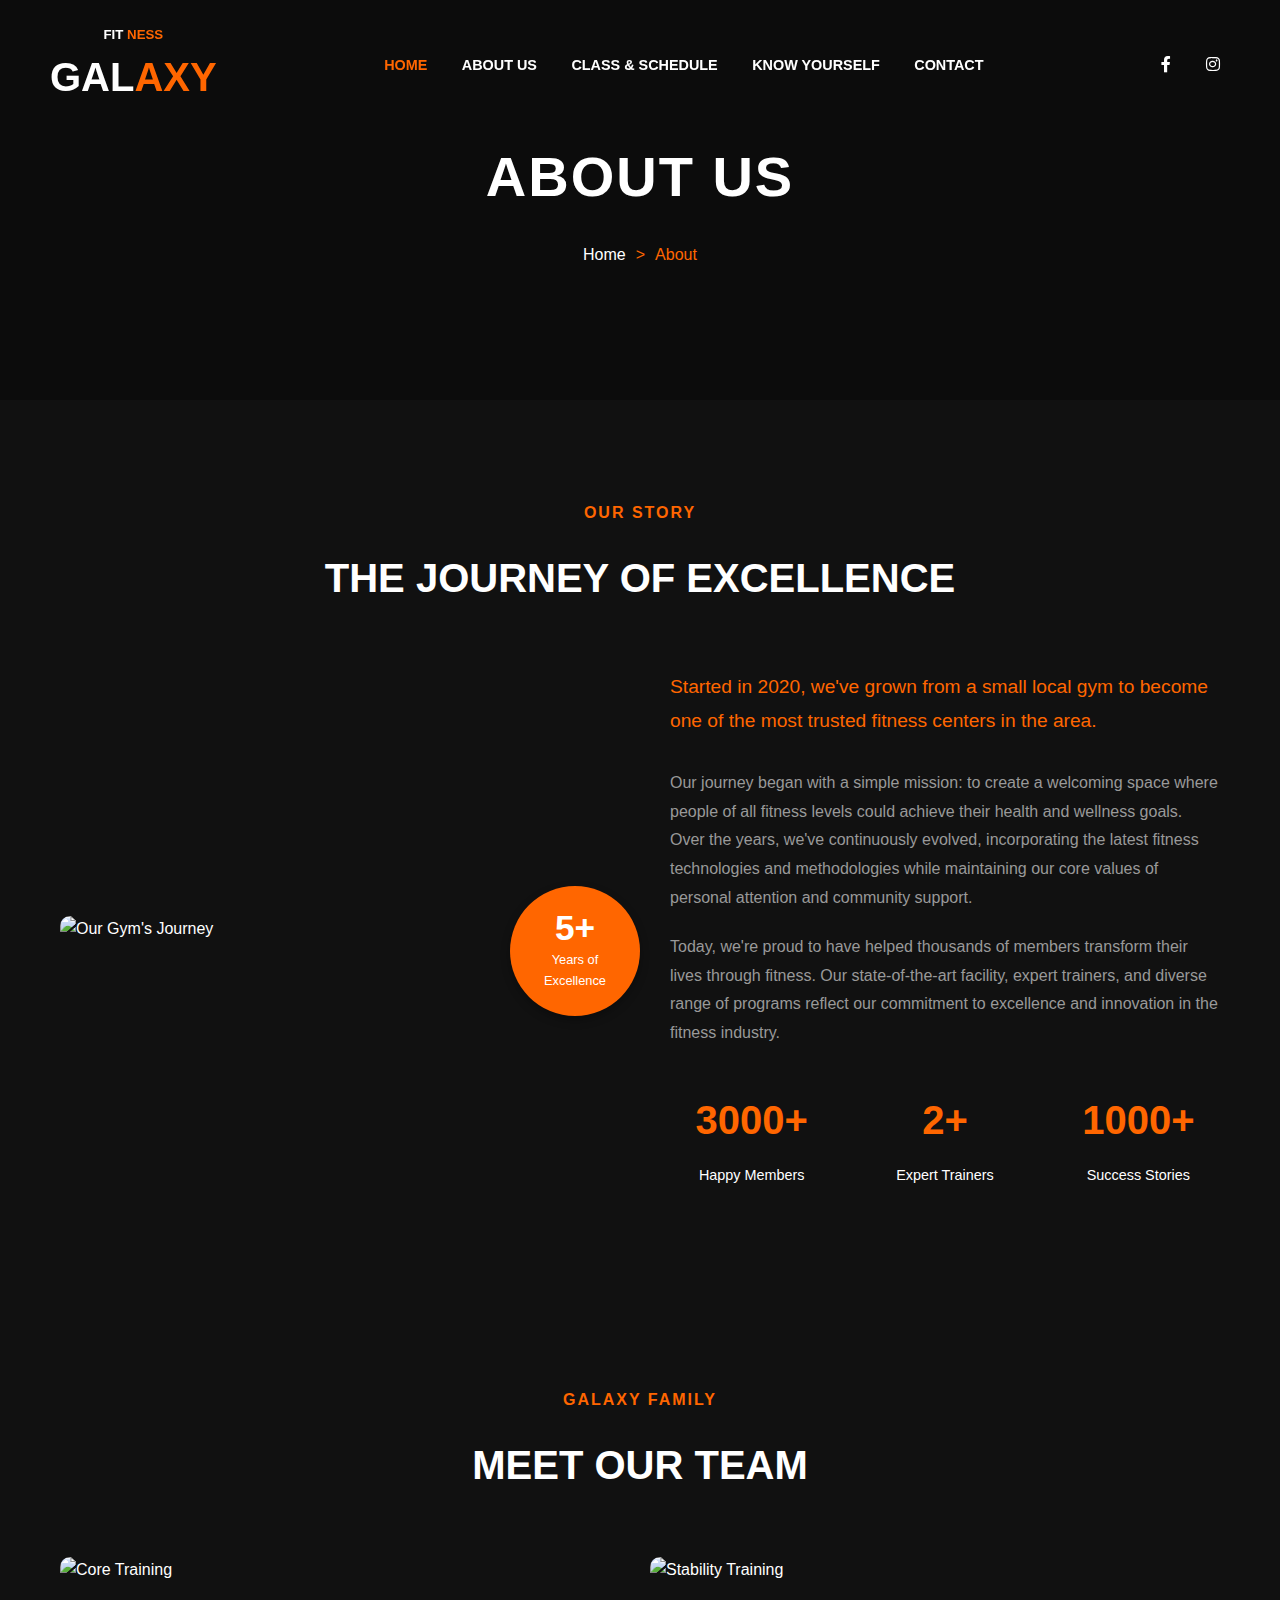
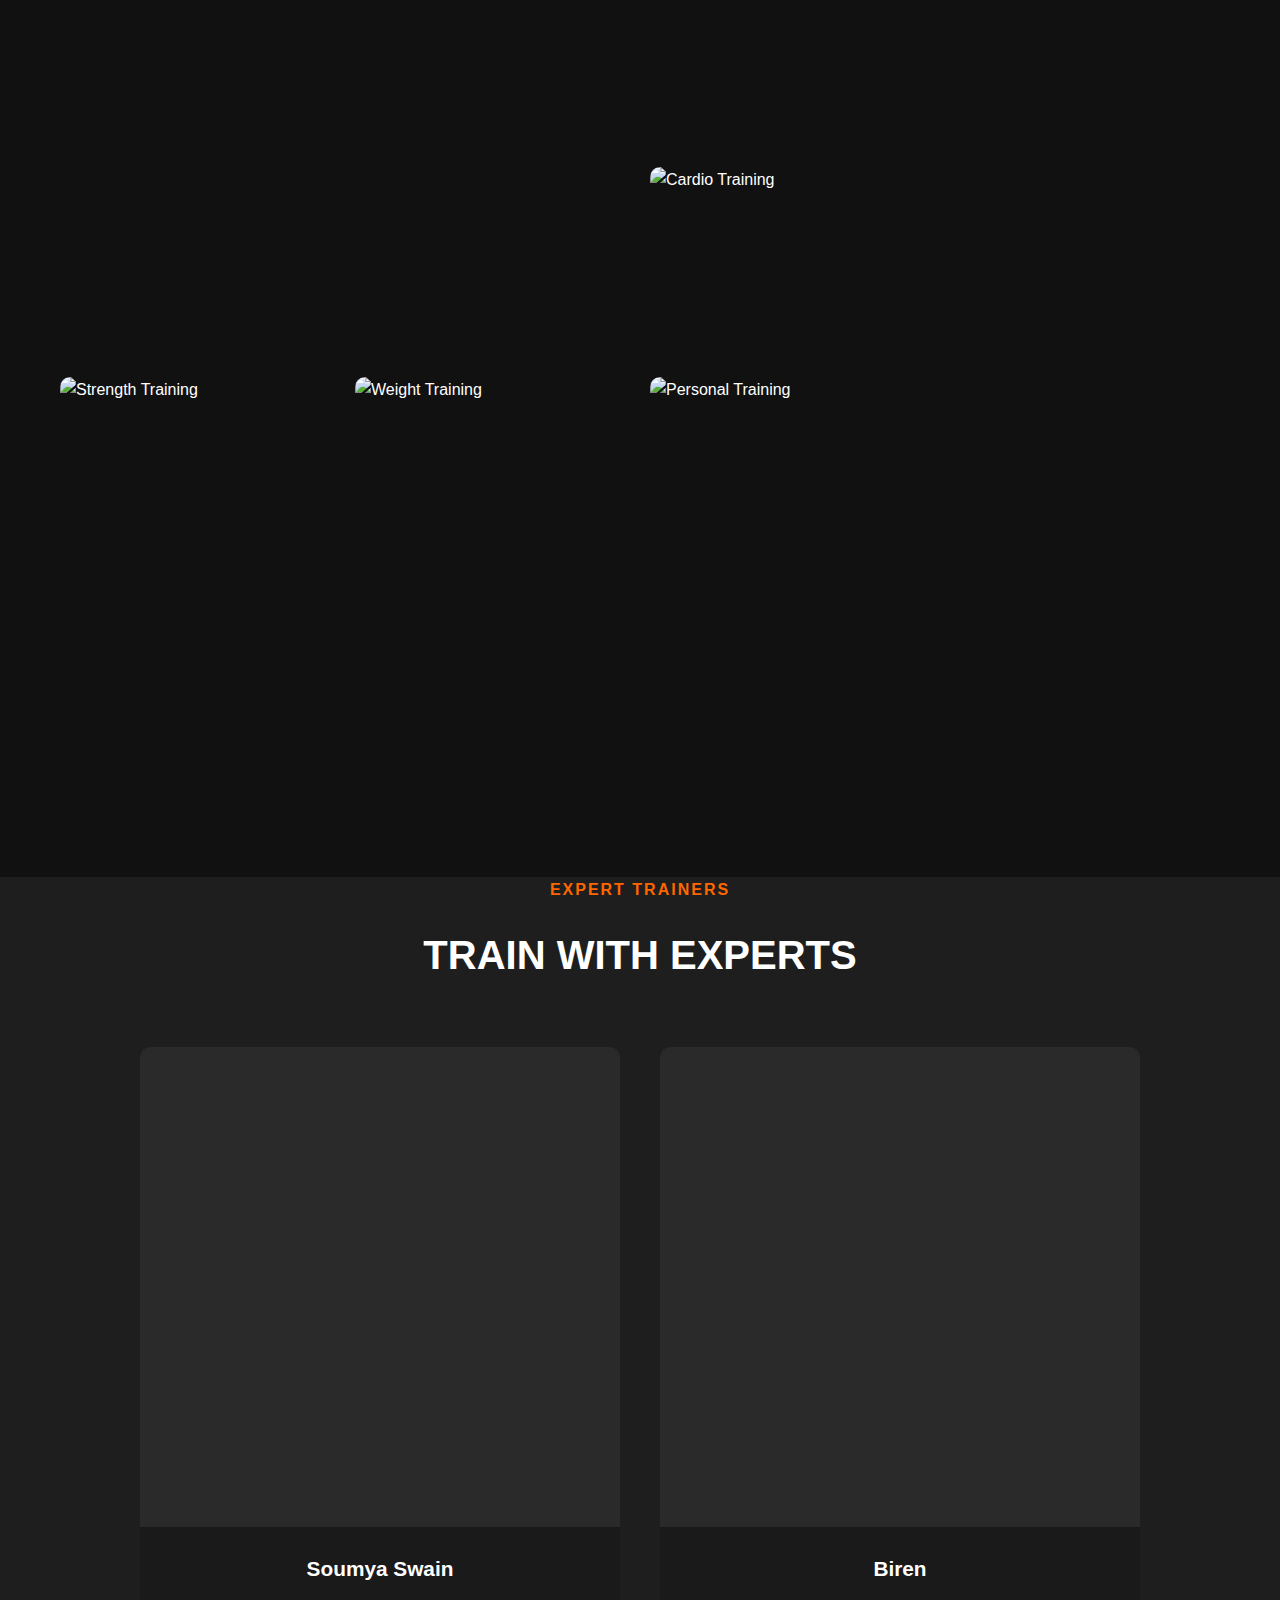
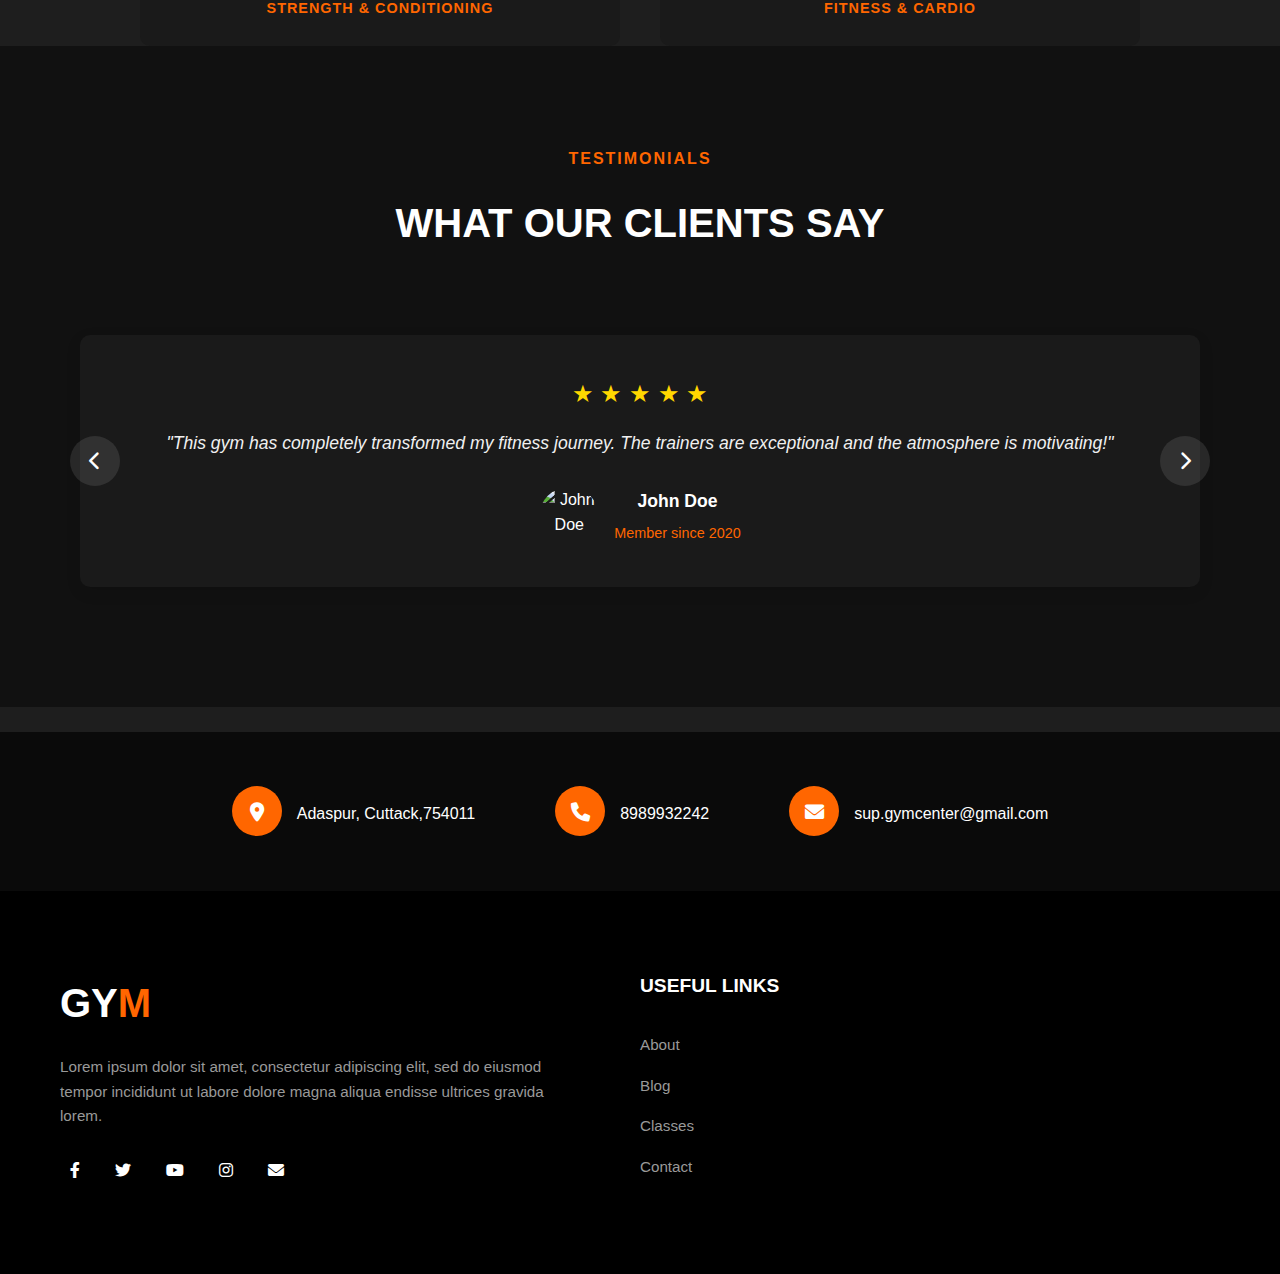
==== about.html @ 1739a52f "initial" ====
<!DOCTYPE html>
<html>

<head>
    <meta charset='UTF-8'>
    <title>Fitness Galaxy | about</title>
    <meta name="viewport" content="width=device-width, initial-scale=1.0">
    <link rel="stylesheet" href="styles.css">
    <link rel="stylesheet" href="responsive.css">
    <link rel="stylesheet" href="https://cdnjs.cloudflare.com/ajax/libs/font-awesome/6.0.0/css/all.min.css">
</head>

<body>
    <nav class="navbar">
        <div class="logo">
            <h5 style="text-align: center;">FIT <span>NESS</span></h5>
            <h1>GAL<span>AXY</span></h1>
        </div>
        <div class="nav-links">
            <a href="./" class="active">HOME</a>
            <a href="./about.html">ABOUT US</a>
            <a href="./classes.html">
                CLASS & SCHEDULE</a>
            <a href="./know_yourself.html">KNOW YOURSELF</a>
            <a href="./contact.html">CONTACT</a>
        </div>
        <div class="social-links">
            <a href="#"><i class="fab fa-facebook-f"></i></a>
            <!-- <a href="#"><i class="fab fa-twitter"></i></a> -->
            <!-- <a href="#"><i class="fab fa-youtube"></i></a> -->
            <a href="#"><i class="fab fa-instagram"></i></a>
        </div>
        <div class="menu-btn">
            <i class="fas fa-bars"></i>
        </div>
    </nav>


    <section class="about-hero">
        <div class="hero-image">
            <!-- Background image will be added via CSS -->
            <div class="overlay"></div>
        </div>
        <div class="hero-content">
            <h1>ABOUT US</h1>
            <nav class="breadcrumb">
                <a href="/">Home</a>
                <span class="separator">></span>
                <span class="current">About</span>
            </nav>
        </div>
    </section>


    <!-- Our Story Section -->
    <section class="our-story">
        <div class="container">
            <div class="section-header">
                <h3>OUR STORY</h3>
                <h2>THE JOURNEY OF EXCELLENCE</h2>
            </div>

            <div class="story-content">
                <div class="story-image">
                    <img src="./images/musslebuilding.jpg" alt="Our Gym's Journey" class="story-img">
                    <div class="experience-badge">
                        <span class="years">5+</span>
                        <span class="text">Years of<br>Excellence</span>
                    </div>
                </div>
                <div class="story-text">
                    <p class="highlight">Started in 2020, we've grown from a small local gym to become one of the most
                        trusted fitness centers in the area.</p>

                    <p>Our journey began with a simple mission: to create a welcoming space where people of all fitness
                        levels could achieve their health and wellness goals. Over the years, we've continuously
                        evolved, incorporating the latest fitness technologies and methodologies while maintaining our
                        core values of personal attention and community support.</p>

                    <p>Today, we're proud to have helped thousands of members transform their lives through fitness. Our
                        state-of-the-art facility, expert trainers, and diverse range of programs reflect our commitment
                        to excellence and innovation in the fitness industry.</p>

                    <div class="achievements">
                        <div class="achievement-item">
                            <span class="number">3000+</span>
                            <span class="label">Happy Members</span>
                        </div>
                        <div class="achievement-item">
                            <span class="number">2+</span>
                            <span class="label">Expert Trainers</span>
                        </div>
                        <div class="achievement-item">
                            <span class="number">1000+</span>
                            <span class="label">Success Stories</span>
                        </div>
                    </div>
                </div>
            </div>
        </div>
    </section>

    <section class="meet-team">
        <div class="container">
            <div class="section-header">
                <h3>GALAXY FAMILY</h3>
                <h2>MEET OUR TEAM</h2>
            </div>

            <div class="team-grid">
                <!-- First Row -->
                <div class="row">
                    <div class="team-member large">
                        <div class="member-image">
                            <img src="./images/gym_team.jpg" alt="Core Training" class="member-img">
                            <div class="member-overlay">
                                <h4>Core Training</h4>
                            </div>
                        </div>
                    </div>

                    <div class="column-small">
                        <div class="team-member">
                            <div class="member-image">
                                <img src="./images/hero-2.jpg" alt="Stability Training" class="member-img">
                                <div class="member-overlay">
                                    <h4>Stability Training</h4>
                                </div>
                            </div>
                        </div>

                        <div class="team-member">
                            <div class="member-image">
                                <img src="./images/hero-1.jpg" alt="Cardio Training" class="member-img">
                                <div class="member-overlay">
                                    <h4>Cardio Training</h4>
                                </div>
                            </div>
                        </div>
                    </div>
                </div>

                <!-- Second Row -->
                <div class="row">
                    <div class="column-large">
                        <div class="team-member">
                            <div class="member-image">
                                <img src="./images/gym_pic.jpg" alt="Strength Training" class="member-img">
                                <div class="member-overlay">
                                    <h4>Strength Training</h4>
                                </div>
                            </div>
                        </div>

                        <div class="team-member">
                            <div class="member-image">
                                <img src="./images/mussle.jpg" alt="Weight Training" class="member-img">
                                <div class="member-overlay">
                                    <h4>Weight Training</h4>
                                </div>
                            </div>
                        </div>
                    </div>

                    <div class="team-member large">
                        <div class="member-image">
                            <img src="./images/gym_team2.jpg" alt="Personal Training" class="member-img">
                            <div class="member-overlay">
                                <h4>Personal Training</h4>
                            </div>
                        </div>
                    </div>
                </div>
            </div>
        </div>
    </section>

    <div class="container">
        <div class="section-header">
            <h3>EXPERT TRAINERS</h3>
            <h2>TRAIN WITH EXPERTS</h2>
        </div>

        <div class="trainers-grid">
            <div class="trainer-card">
                <div class="trainer-image">
                    <div class="image-placeholder-trainer trainer1"></div>
                    <div class="trainer-overlay">
                        <div class="social-links">
                            <a href="#"><i class="fab fa-instagram"></i></a>
                            <a href="#"><i class="fab fa-facebook"></i></a>
                        </div>
                    </div>
                </div>
                <div class="trainer-info">
                    <h4 style="font-size:1.3rem;">Soumya Swain</h4>
                    <span class="specialty">Strength & Conditioning</span>
                </div>
            </div>

            <div class="trainer-card">
                <div class="trainer-image">
                    <div class="image-placeholder-trainer trainer2"></div>
                    <div class="trainer-overlay">
                        <div class="social-links">
                            <a href="#"><i class="fab fa-instagram"></i></a>
                            <a href="#"><i class="fab fa-facebook"></i></a>
                        </div>
                    </div>
                </div>
                <div class="trainer-info">
                    <h4 style="font-size: 1.3rem;">Biren</h4>
                    <span class="specialty">Fitness & Cardio</span>
                </div>
            </div>
        </div>
    </div>

    <section class="testimonials">
        <div class="container">
            <div class="section-header">
                <h3>TESTIMONIALS</h3>
                <h2>WHAT OUR CLIENTS SAY</h2>
            </div>

            <div class="testimonial-slider">
                <div class="testimonial-track">
                    <div class="testimonial-slide">
                        <div class="testimonial-content">
                            <div class="star-rating" data-rating="5">
                                <span class="star">&#9733;</span>
                                <span class="star">&#9733;</span>
                                <span class="star">&#9733;</span>
                                <span class="star">&#9733;</span>
                                <span class="star">&#9733;</span>
                            </div>
                            <p>"This gym has completely transformed my fitness journey. The trainers are exceptional and
                                the atmosphere is motivating!"</p>
                            <div class="testimonial-author">
                                <img src="./images/avatar.avif" alt="John Doe" class="author-img">
                                <div class="author-info">
                                    <h4>John Doe</h4>
                                    <span>Member since 2020</span>
                                </div>
                            </div>
                        </div>
                    </div>
                    <div class="testimonial-slide">
                        <div class="testimonial-content">
                            <div class="star-rating" data-rating="4">
                                <span class="star">&#9733;</span>
                                <span class="star">&#9733;</span>
                                <span class="star">&#9733;</span>
                                <span class="star">&#9733;</span>
                                <span class="star">&#9733;</span>
                            </div>
                            <p>"I've never felt stronger or more confident. The personalized programs and supportive
                                community here are unmatched!"</p>
                            <div class="testimonial-author">
                                <img src="./images/avatar.avif" alt="Jane Smith" class="author-img">
                                <div class="author-info">
                                    <h4>Jane Smith</h4>
                                    <span>Member since 2019</span>
                                </div>
                            </div>
                        </div>
                    </div>
                    <div class="testimonial-slide">
                        <div class="testimonial-content">
                            <div class="star-rating" data-rating="5">
                                <span class="star">&#9733;</span>
                                <span class="star">&#9733;</span>
                                <span class="star">&#9733;</span>
                                <span class="star">&#9733;</span>
                                <span class="star">&#9733;</span>
                            </div>
                            <p>"From a beginner to now, this gym has been instrumental in my fitness success. The
                                trainers truly care about your progress!"</p>
                            <div class="testimonial-author">
                                <img src="./images/avatar.avif" alt="Mike Johnson" class="author-img">
                                <div class="author-info">
                                    <h4>Mike Johnson</h4>
                                    <span>Member since 2021</span>
                                </div>
                            </div>
                        </div>
                    </div>
                </div>
                <button class="slider-btn prev" aria-label="Previous testimonial">
                    <i class="fas fa-chevron-left"></i>
                </button>
                <button class="slider-btn next" aria-label="Next testimonial">
                    <i class="fas fa-chevron-right"></i>
                </button>
            </div>
        </div>
    </section>
    <br>


    <footer id="footer-section"></footer>

    <script src="script.js"></script>
</body>

</html>
---- styles.css ----
:root {
    --primary-color: #ff6600;
    --dark-color: #111111;
    --light-color: #ffffff;
}

* {
    margin: 0;
    padding: 0;
    box-sizing: border-box;
    font-family: 'Arial', sans-serif;
}

body {
    background-color: var(--dark-color);
    color: var(--light-color);

}

html,
body {
    overflow-x: hidden;
    margin: 0;
    padding: 0;
    width: 100%;
}


/* Navbar Styles */
.navbar {
    position: fixed;
    top: 0;
    width: 100%;
    display: flex;
    justify-content: space-between;
    align-items: center;
    padding: 0px 50px;
    background-color: transparent;
    z-index: 1000;
    transition: background-color 0.3s ease;
}

.navbar.scrolled {
    background-color: rgba(0, 0, 0, 0.9);
}


.logo h1 {
    /* margin-top:2rem; */
    font-size: 2.5rem;
    font-weight: 800;
}

.logo h5 {

    margin-top: 1.5rem;

}


.logo span {
    color: var(--primary-color);
}

.nav-links a {
    color: var(--light-color);
    text-decoration: none;
    margin: 0 15px;
    font-size: 0.9rem;
    font-weight: 600;
    transition: color 0.3s ease;
}

.nav-links a:hover,
.nav-links a.active {
    color: var(--primary-color);
}

.social-links a {
    color: var(--light-color);
    margin: 0 10px;
    font-size: 1.2rem;
    transition: color 0.3s ease;
}

.social-links a:hover {
    color: var(--primary-color);
}

.menu-btn {
    display: none;
    font-size: 1.5rem;
    cursor: pointer;
    color: var(--light-color);
}

/* Hero Slider Styles */
.hero-slider {
    height: 100vh;
    position: relative;
    overflow: hidden;
}

.slide {
    position: absolute;
    top: 0;
    left: 0;
    width: 100%;
    height: 100%;
    opacity: 0;
    transition: opacity 1s ease;
    visibility: hidden;
}

.slide.active {
    opacity: 1;
    visibility: visible;
}

.slide-image {
    position: absolute;
    top: 0;
    left: 0;
    width: 100%;
    height: 100%;
    background-size: cover;
    background-position: center;
    background-repeat: no-repeat;
}

.slide-image::after {
    content: '';
    position: absolute;
    top: 0;
    left: 0;
    width: 100%;
    height: 100%;
    background: rgba(0, 0, 0, 0.5);
}

.content {
    position: absolute;
    top: 50%;
    left: 50%;
    transform: translateY(-50%);
    z-index: 1;
}

.content h2 {
    font-size: 0.9rem;
    margin-bottom: 20px;
    letter-spacing: 5px;
}

.content h1 {
    font-size: 4rem;
    font-weight: 800;
    line-height: 1.2;
    /* margin-bottom: 0px; */
}

.content h1 span {
    color: var(--primary-color);
}

.cta-btn {
    padding: 15px 40px;
    background-color: var(--primary-color);
    color: var(--light-color);
    border: none;
    font-size: 0.9rem;
    font-weight: 600;
    cursor: pointer;
    transition: background-color 0.3s ease;
}

.cta-btn:hover {
    background-color: #ff8533;
}

.slider-btn {
    position: absolute;
    top: 50%;
    transform: translateY(-50%);
    background: rgba(255, 255, 255, 0.1);
    color: var(--light-color);
    padding: 20px;
    border: none;
    cursor: pointer;
    font-size: 1.2rem;
    transition: background-color 0.3s ease;
    z-index: 2;
}

.slider-btn:hover {
    background: var(--primary-color);
}

.prev {
    left: 20px;
}

.next {
    right: 20px;
}

/* Responsive Design */


/* Add these styles to your existing CSS */

.features {
    background-color: var(--dark-color);
    padding: 100px 0;
    text-align: center;
}

.container {
    max-width: 1200px;
    margin: 0 auto;
    padding: 0 20px;
}

.features h3 {
    color: var(--primary-color);
    font-size: 1rem;
    text-transform: uppercase;
    margin-bottom: 20px;
    letter-spacing: 2px;
}

.features h2 {
    color: var(--light-color);
    font-size: 2.5rem;
    font-weight: 700;
    margin-bottom: 60px;
    text-transform: uppercase;
}

.features-grid {
    display: grid;
    grid-template-columns: repeat(4, 1fr);
    gap: 30px;
}

.feature-item {
    text-align: center;
}

.icon-circle {
    width: 90px;
    height: 90px;
    background-color: #1a1a1a;
    border-radius: 50%;
    display: flex;
    align-items: center;
    justify-content: center;
    margin: 0 auto 25px;
}

.icon-circle i {
    font-size: 2rem;
    color: var(--primary-color);
}

.feature-item h4 {
    color: var(--light-color);
    font-size: 1.2rem;
    margin-bottom: 20px;
    text-transform: capitalize;
}

.feature-item p {
    color: #999;
    font-size: 0.9rem;
    line-height: 1.6;
}




/* Services Section Styles */
.services {
    background-color: var(--dark-color);
    padding: 1rem 0;
    /* Increased padding */
}

.services h3 {
    color: var(--primary-color);
    font-size: 1rem;
    text-transform: uppercase;
    text-align: center;
    margin-bottom: 20px;
    letter-spacing: 2px;
}

.services h2 {
    color: var(--light-color);
    font-size: 2.5rem;
    font-weight: 700;
    text-align: center;
    margin-bottom: 80px;
    /* Increased margin */
    text-transform: uppercase;
}

.services-wrapper {
    max-width: 1400px;
    margin: 0 auto;
    padding: 0 20px;
}

.top-row {
    display: grid;
    grid-template-columns: repeat(2, 1fr);
    gap: 40px;
    /* Increased gap */
    margin-bottom: 40px;
    /* Increased margin */
}


.bottom-row .card-content {
    gap: 10px;
}

.bottom-row .card-content h4 {
    font-size: 1.3rem;
}

.bottom-row .card-content span {
    font-size: 0.8rem;
}


.bottom-row {
    display: grid;
    grid-template-columns: repeat(3, 1fr);
    gap: 30px;
    /* Increased gap */
}


.service-card {
    position: relative;
    border-radius: 5px;
    overflow: hidden;
    aspect-ratio: 16/12;
    /* Modified aspect ratio to make cards taller */
    background-color: #1a1a1a;
    transition: transform 0.3s ease;
}

/* Top row cards - make them even taller */
.top-row .service-card {
    aspect-ratio: 16/11;
    /* Taller aspect ratio for top cards */
}

.service-card:hover {
    transform: translateY(-10px);
}

.image-placeholder-service {
    position: absolute;
    top: 0;
    left: 0;
    width: 100%;
    height: 100%;
    background-color: #2a2a2a;
}

.service_img1 {
    background-image: url('./images/powerLifting.jpg');
    background-size: cover;
    background-position: center;
}

.service_img2 {
    background-image: url('./images/cardio.jpg');
    background-size: cover;
    background-position: center;
}

.service_img3 {
    background-image: url('./images/mussle.jpg');
    background-size: cover;
    /* Ensures the entire image fits inside */
    /* background-repeat: no-repeat; */
    /* Prevents tiling */
    background-position: center;
    /* Centers the image */
    /* width: 100%; */
    /* Adjust width as needed */
    /* height:12rem; */
}

.service_img4 {
    background-image: url('./images/mussle_building.jpg');
    background-size: cover;
    background-position: center;
}

.service_img5 {
    background-image: url('./images/bulking.jpg');
    background-size: cover;
    background-position: center;
    height: 20rem;
}



.card-content {
    position: absolute;
    bottom: 0;
    left: 0;
    right: 0;
    padding: 40px;
    /* Increased padding */
    background: linear-gradient(to top, rgba(0, 0, 0, 0.9) 0%, rgba(0, 0, 0, 0) 100%);
    display: flex;
    flex-direction: column;
    gap: 15px;
    /* Increased gap */
}

.category {
    color: var(--primary-color);
    font-size: 1rem;
    /* Slightly larger font */
    font-weight: 600;
    text-transform: uppercase;
    letter-spacing: 1px;
}

.card-content h4 {
    color: var(--light-color);
    font-size: 2rem;
    /* Larger font size */
    font-weight: 700;
    margin: 0;
    text-transform: uppercase;
}

.arrow-btn {
    position: absolute;
    right: 40px;
    /* Adjusted position */
    bottom: 40px;
    /* Adjusted position */
    width: 50px;
    /* Larger button */
    height: 50px;
    /* Larger button */
    border: none;
    border-radius: 5px;
    background-color: rgba(255, 255, 255, 0.1);
    color: var(--light-color);
    font-size: 1.4rem;
    /* Larger arrow */
    cursor: pointer;
    transition: all 0.3s ease;
}

.service-card:hover .arrow-btn {
    background-color: var(--primary-color);
}


/* Trainers Section Styles */
.trainers {
    background-color: var(--dark-color);
    padding: 100px 0;
}

.container {
    max-width: 1200px;
    margin: 0 auto;
    padding: 0 20px;
}

.section-header {
    text-align: center;
    margin-bottom: 60px;
}

.section-header h3 {
    color: var(--primary-color);
    font-size: 1rem;
    text-transform: uppercase;
    margin-bottom: 20px;
    letter-spacing: 2px;
}

.section-header h2 {
    color: var(--light-color);
    font-size: 2.5rem;
    font-weight: 700;
    text-transform: uppercase;
}

.trainers-grid {
    display: grid;
    grid-template-columns: repeat(2, 1fr);
    gap: 40px;
    max-width: 1000px;
    margin: 0 auto;
}

.trainer-card {
    background: #1a1a1a;
    border-radius: 10px;
    overflow: hidden;
    transition: transform 0.3s ease;
}

.trainer-card:hover {
    transform: translateY(-10px);
}

.trainer-image {
    position: relative;
    width: 100%;
    padding-top: 100%;
    /* Square aspect ratio */
    overflow: hidden;
}

.image-placeholder-trainer {
    position: absolute;
    top: 0;
    left: 0;
    width: 100%;
    height: 100%;
    background-color: #2a2a2a;
}

.trainer-img1,
.trainer1 {
    background-image: url('./images/trainer1.jpg');
    background-size: cover;
    /* Ensures the entire image fits inside */
    /* background-repeat: no-repeat; */
    /* Prevents tiling */
    background-position: center;
    height: 33rem;
}

.trainer-img2,
.trainer2 {
    background-image: url('./images/trainer2.jpg');
    background-size: cover;
    /* Ensures the entire image fits inside */
    /* background-repeat: no-repeat; */
    /* Prevents tiling */
    background-position: center;
    height: 50rem;
}

.trainer-overlay {
    position: absolute;
    inset: 0;
    background: linear-gradient(to top, rgba(255, 102, 0, 0.8) 0%, rgba(255, 102, 0, 0) 100%);
    opacity: 0;
    transition: opacity 0.3s ease;
    display: flex;
    align-items: flex-end;
    justify-content: center;
    padding: 20px;
}

.trainer-card:hover .trainer-overlay {
    opacity: 1;
}

.social-links {
    display: flex;
    gap: 20px;
}

.social-links a {
    color: var(--light-color);
    font-size: 1.5rem;
    transition: transform 0.3s ease;
}

.social-links a:hover {
    transform: translateY(-5px);
}

.trainer-info {
    padding: 25px;
    text-align: center;
}

.trainer-info h4 {
    color: var(--light-color);
    font-size: 1.5rem;
    margin-bottom: 10px;
}

.specialty {
    color: var(--primary-color);
    font-size: 0.9rem;
    font-weight: 600;
    text-transform: uppercase;
    letter-spacing: 1px;
}

/* Responsive Design */






/* Footer Styles */
.footer {
    background-color: #000;
    color: var(--light-color);

}

/* Info Bar */
.info-bar {
    background-color: #0a0a0a;
    padding: 30px 0;
}

.container {
    max-width: 1200px;
    margin: 0 auto;
    padding: 0 20px;
}

.info-items {
    display: flex;
    justify-content: center;
    /* align-items: center; */
    margin-top: 1.5rem;
    gap: 80px;
}

.info-item {
    display: flex;
    align-items: last baseline;
    gap: 15px;
}

.icon-circle {
    width: 50px;
    height: 50px;
    background-color: var(--primary-color);
    border-radius: 50%;
    display: flex;
    align-items: center;
    justify-content: center;
    flex-shrink: 0;
}

.icon-circle i {
    color: var(--light-color);
    font-size: 1.2rem;
}

.info-item p {
    font-size: 1rem;
    line-height: 1.5;
    margin: 0;
    color: #fff;
}

/* Main Footer */
.footer-main {
    padding: 80px 0;
    background-color: #000;
}

.footer-grid {
    display: grid;
    grid-template-columns: 2fr 1fr 1fr;
    gap: 60px;
    justify-content: center;
}

.footer-column h3 {
    color: var(--light-color);
    font-size: 1.2rem;
    font-weight: 600;
    margin-bottom: 30px;
    text-transform: uppercase;
}

.logo h1 {
    font-size: 2.5rem;
    font-weight: 800;
    margin-bottom: 20px;
}

.logo span {
    color: var(--primary-color);
}

.footer-column p {
    color: #999;
    line-height: 1.6;
    margin-bottom: 30px;
    font-size: 0.95rem;
}

.social-links {
    display: flex;
    gap: 15px;
}

.social-links a {
    color: var(--light-color);
    font-size: 1rem;
    transition: color 0.3s ease;
}

.social-links a:hover {
    color: var(--primary-color);
}

.footer-links {
    list-style: none;
    padding: 0;
    margin: 0;
}

.footer-links li {
    margin-bottom: 15px;
}

.footer-links a {
    color: #999;
    text-decoration: none;
    transition: color 0.3s ease;
    font-size: 0.95rem;
}

.footer-links a:hover {
    color: var(--primary-color);
}





/* ____________________________________________ABOUT PAGE______________________________ */

/* About Hero Section */
.about-hero {
    position: relative;
    height: 400px;
    width: 100%;
    overflow: hidden;
    display: flex;
    align-items: center;
    justify-content: center;
}

.hero-image {
    position: absolute;
    top: 0;
    left: 0;
    width: 100%;
    height: 100%;
    background-image: url('./images/hero-2.jpg');
    background-size: cover;
    background-position: center;
    background-repeat: no-repeat;
}

.overlay {
    position: absolute;
    top: 0;
    left: 0;
    width: 100%;
    height: 100%;
    background: rgba(0, 0, 0, 0.6);
}

.hero-content {
    position: relative;
    z-index: 2;
    text-align: center;
    color: var(--light-color);
}

.hero-content h1 {
    font-size: 3.5rem;
    font-weight: 700;
    margin-bottom: 20px;
    text-transform: uppercase;
    letter-spacing: 2px;
}

.breadcrumb {
    display: flex;
    align-items: center;
    justify-content: center;
    gap: 10px;
    font-size: 1rem;
}

.breadcrumb a {
    color: var(--light-color);
    text-decoration: none;
    transition: color 0.3s ease;
}

.breadcrumb a:hover {
    color: var(--primary-color);
}

.breadcrumb .separator {
    color: var(--primary-color);
}

.breadcrumb .current {
    color: var(--primary-color);
}



/* Our Story Section */
.our-story {
    padding: 100px 0;
    background-color: var(--dark-color);
}

.container {
    max-width: 1200px;
    margin: 0 auto;
    padding: 0 20px;
}

.section-header {
    text-align: center;
    margin-bottom: 60px;
}

.section-header h3 {
    color: var(--primary-color);
    font-size: 1rem;
    text-transform: uppercase;
    margin-bottom: 20px;
    letter-spacing: 2px;
}

.section-header h2 {
    color: var(--light-color);
    font-size: 2.5rem;
    font-weight: 700;
    text-transform: uppercase;
}

.story-content {
    display: grid;
    grid-template-columns: 1fr 1fr;
    gap: 60px;
    align-items: center;
}

.story-image {
    position: relative;
}

.story-img {
    width: 100%;
    height: auto;
    border-radius: 10px;
    display: block;
}

.experience-badge {
    position: absolute;
    top: -30px;
    right: -30px;
    width: 130px;
    height: 130px;
    background-color: var(--primary-color);
    border-radius: 50%;
    display: flex;
    flex-direction: column;
    align-items: center;
    justify-content: center;
    color: var(--light-color);
    text-align: center;
    box-shadow: 0 4px 10px rgba(0, 0, 0, 0.3);
}

.experience-badge .years {
    font-size: 2.2rem;
    font-weight: 700;
    line-height: 1;
}

.experience-badge .text {
    font-size: 0.8rem;
    margin-top: 5px;
}

.story-text {
    color: var(--light-color);
}

.story-text .highlight {
    font-size: 1.2rem;
    color: var(--primary-color);
    margin-bottom: 30px;
    font-weight: 500;
}

.story-text p {
    margin-bottom: 20px;
    line-height: 1.8;
    color: #999;
}

.achievements {
    display: grid;
    grid-template-columns: repeat(3, 1fr);
    gap: 30px;
    margin-top: 40px;
}

.achievement-item {
    text-align: center;
}

.achievement-item .number {
    display: block;
    font-size: 2.5rem;
    font-weight: 700;
    color: var(--primary-color);
    margin-bottom: 10px;
}

.achievement-item .label {
    color: var(--light-color);
    font-size: 0.9rem;
}

.meet-team {
    padding: 100px 0;
    background-color: #111;
}

.container {
    max-width: 1400px;
    margin: 0 auto;
    padding: 0 20px;
}

.section-header {
    text-align: center;
    margin-bottom: 60px;
}

.section-header h3 {
    color: var(--primary-color);
    font-size: 1rem;
    text-transform: uppercase;
    margin-bottom: 20px;
    letter-spacing: 2px;
}

.section-header h2 {
    color: var(--light-color);
    font-size: 2.5rem;
    font-weight: 700;
    text-transform: uppercase;
}

.team-grid {
    display: flex;
    flex-direction: column;
    gap: 20px;
}

.row {
    display: flex;
    gap: 20px;
    height: 400px;
}

.team-member {
    position: relative;
    overflow: hidden;
    border-radius: 10px;
    flex: 1;
}

.team-member.large {
    flex: 1;
}

.column-small {
    display: flex;
    flex-direction: column;
    gap: 20px;
    flex: 1;
}

.column-large {
    display: flex;
    gap: 20px;
    flex: 1;
}

.member-image {
    position: relative;
    width: 100%;
    height: 100%;
}

.member-img {
    width: 100%;
    height: 100%;
    object-fit: cover;
}

.member-overlay {
    position: absolute;
    inset: 0;
    background: linear-gradient(to top, rgba(0, 0, 0, 0.8) 0%, rgba(0, 0, 0, 0) 100%);
    opacity: 0;
    transition: all 0.3s ease;
    display: flex;
    align-items: flex-end;
    padding: 30px;
}

/* .team-member:hover .member-overlay {
    opacity: 1;
} */

.member-overlay h4 {
    color: var(--light-color);
    font-size: 1.5rem;
    font-weight: 600;
    transform: translateY(20px);
    transition: transform 0.3s ease;
}

.team-member:hover .member-overlay h4 {
    transform: translateY(0);
}


.testimonials {
    padding: 100px 0;
    background-color: #111;
}

.container {
    max-width: 1200px;
    margin: 0 auto;
    padding: 0 20px;
}

.section-header {
    text-align: center;
    margin-bottom: 60px;
}

.section-header h3 {
    color: var(--primary-color);
    font-size: 1rem;
    text-transform: uppercase;
    margin-bottom: 20px;
    letter-spacing: 2px;
}

.section-header h2 {
    color: var(--light-color);
    font-size: 2.5rem;
    font-weight: 700;
    text-transform: uppercase;
}

.testimonial-slider {
    position: relative;
    overflow: hidden;
    padding: 20px 0;
}

.testimonial-track {
    display: flex;
    transition: transform 0.5s ease;
}

.testimonial-slide {
    flex: 0 0 100%;
    padding: 0 20px;
}

.testimonial-content {
    background-color: #1a1a1a;
    border-radius: 10px;
    padding: 40px;
    text-align: center;
    box-shadow: 0 5px 15px rgba(0, 0, 0, 0.1);
}

.testimonial-content p {
    color: #f0f0f0;
    font-size: 1.1rem;
    line-height: 1.6;
    margin-bottom: 30px;
    font-style: italic;
}

.testimonial-author {
    display: flex;
    align-items: center;
    justify-content: center;
}

.author-img {
    width: 60px;
    height: 60px;
    border-radius: 50%;
    object-fit: cover;
    margin-right: 15px;
}

.author-info h4 {
    color: var(--light-color);
    font-size: 1.1rem;
    margin-bottom: 5px;
}

.author-info span {
    color: var(--primary-color);
    font-size: 0.9rem;
}

.slider-btn {
    position: absolute;
    top: 50%;
    transform: translateY(-50%);
    background: rgba(255, 255, 255, 0.1);
    color: var(--light-color);
    border: none;
    width: 50px;
    height: 50px;
    border-radius: 50%;
    font-size: 1.2rem;
    cursor: pointer;
    transition: background-color 0.3s ease;
    display: flex;
    align-items: center;
    justify-content: center;
}

.slider-btn:hover {
    background-color: var(--primary-color);
}

.prev {
    left: 10px;
}

.next {
    right: 10px;
}



.star-rating {
    font-size: 1.5rem;
    color: #ffd700;
    margin-bottom: 15px;
}

.star {
    display: inline-block;
    transition: color 0.2s ease;
}

.star.inactive {
    color: #ccc;
}




/* ........................contact page................................................ */
.gym-contact-section {
    background-color: #1E1E1E;
    padding: 80px 0;
}

.gym-contact-wrapper {
    max-width: 1200px;
    margin: 0 auto;
    padding: 0 20px;
    display: grid;
    grid-template-columns: 1fr 1fr;
    gap: 60px;
}

.gym-contact-subtitle {
    color: #FF6600;
    font-size: 18px;
    font-weight: 600;
    display: block;
    margin-bottom: 20px;
}

.gym-contact-title {
    color: #fff;
    font-size: 48px;
    font-weight: 800;
    margin-bottom: 50px;
    line-height: 1;
    text-transform: uppercase;
}

.gym-contact-details {
    display: flex;
    flex-direction: column;
    gap: 30px;
}

.gym-contact-item {
    display: flex;
    align-items: center;
    gap: 20px;
}

.gym-icon-circle {
    width: 60px;
    height: 60px;
    background-color: #2A2A2A;
    border-radius: 50%;
    display: flex;
    align-items: center;
    justify-content: center;
}

.gym-icon-circle i {
    color: #FF6600;
    font-size: 20px;
}

.gym-contact-item p {
    color: #fff;
    font-size: 16px;
    line-height: 1.5;
}

/* Form Styles */
.gym-contact-form {
    display: flex;
    flex-direction: column;
    gap: 20px;
}

.gym-form-input,
.gym-form-textarea {
    width: 100%;
    padding: 15px;
    background-color: #2A2A2A;
    border: none;
    color: #fff;
    font-size: 16px;
}

.gym-form-textarea {
    height: 150px;
    resize: vertical;
}

.gym-form-input::placeholder,
.gym-form-textarea::placeholder {
    color: #888;
}

.gym-submit-btn {
    width: 100%;
    padding: 15px;
    background-color: #FF6600;
    color: #fff;
    border: none;
    font-size: 16px;
    font-weight: 600;
    cursor: pointer;
    transition: background-color 0.3s ease;
}

.gym-submit-btn:hover {
    background-color: #FF7733;
}



/* __________________________________________CLASS SECTION___________________________ */
/* Base Styles */
/* Base Styles */
:root {
    --primary-color: #FF6600;
    --dark-bg: #1E1E1E;
    --darker-bg: #171717;
    --light-text: #ffffff;
    --gray-text: #888888;
}

/* Hero Section */
.gym-classes-hero {
    height: 60vh;
    background: linear-gradient(rgba(0, 0, 0, 0.7), rgba(0, 0, 0, 0.7)), url('/placeholder.svg');
    background-size: cover;
    background-position: center;
    display: flex;
    align-items: center;
    justify-content: center;
    text-align: center;
    color: var(--light-text);
}

.gym-hero-content h1 {
    font-size: 4rem;
    font-weight: 800;
    margin-bottom: 20px;
    text-transform: uppercase;
}

.gym-hero-content p {
    font-size: 1.5rem;
    opacity: 0.9;
}

/* Container */
.gym-container {
    max-width: 1200px;
    margin: 0 auto;
    padding: 0 20px;
}

/* Section Headers */
.gym-section-header {
    text-align: center;
    margin-bottom: 60px;
}

.gym-subtitle {
    color: var(--primary-color);
    font-size: 1rem;
    font-weight: 600;
    display: block;
    margin-bottom: 15px;
}

.gym-section-header h2 {
    color: var(--light-text);
    font-size: 2.5rem;
    font-weight: 800;
    text-transform: uppercase;
}

/* Classes Section */
.gym-classes-section {
    background-color: var(--dark-bg);
    padding: 100px 0;
}

.gym-classes-grid {
    display: grid;
    grid-template-columns: repeat(auto-fit, minmax(300px, 1fr));
    gap: 30px;
}

.gym-class-card {
    background: var(--darker-bg);
    border-radius: 10px;
    overflow: hidden;
    transition: transform 0.3s ease;
}

.gym-class-card:hover {
    transform: translateY(-10px);
}

.gym-class-image {
    position: relative;
    height: 250px;
}

.gym-class-image img {
    width: 100%;
    height: 100%;
    object-fit: cover;
}

.gym-class-overlay {
    position: absolute;
    top: 20px;
    left: 20px;
    background: var(--primary-color);
    padding: 8px 15px;
    border-radius: 5px;
}

.gym-class-category {
    color: var(--light-text);
    font-size: 0.9rem;
    font-weight: 600;
}

.gym-class-content {
    padding: 30px;
}

.gym-class-content h3 {
    color: var(--light-text);
    font-size: 1.5rem;
    margin-bottom: 15px;
}

.gym-class-content p {
    color: var(--gray-text);
    margin-bottom: 20px;
    line-height: 1.6;
}

.gym-class-btn {
    color: var(--primary-color);
    text-decoration: none;
    font-weight: 600;
    transition: color 0.3s ease;
}

.gym-class-btn:hover {
    color: var(--light-text);
}

/* Personal Training Section */
.gym-personal-training {
    background: linear-gradient(rgba(0, 0, 0, 0.9), rgba(0, 0, 0, 0.9)), url('/placeholder.svg');
    background-size: cover;
    background-position: center;
    padding: 100px 0;
    color: var(--light-text);
}

.gym-personal-content {
    max-width: 600px;
}

.gym-personal-content h2 {
    font-size: 2.5rem;
    font-weight: 800;
    margin-bottom: 30px;
    text-transform: uppercase;
}

.gym-personal-content p {
    color: var(--gray-text);
    margin-bottom: 30px;
    line-height: 1.6;
}

.gym-cta-btn {
    display: inline-block;
    padding: 15px 30px;
    background: var(--primary-color);
    color: var(--light-text);
    text-decoration: none;
    font-weight: 600;
    border-radius: 5px;
    transition: background-color 0.3s ease;
}

.gym-cta-btn:hover {
    background-color: #ff8533;
}

/* Schedule Section */
.gym-schedule-section {
    background-color: var(--darker-bg);
    padding: 100px 0;
}

.gym-schedule-table {
    background: var(--dark-bg);
    overflow: hidden;
    box-shadow: 0 4px 6px rgba(0, 0, 0, 0.1);
}

.gym-schedule-header,
.gym-schedule-row {
    display: grid;
    grid-template-columns: 150px repeat(7, 1fr);
    text-align: center;
}

.gym-schedule-header {
    background: var(--primary-color);
    color: var(--light-text);
    font-weight: 700;
    text-transform: uppercase;
    letter-spacing: 0.5px;
}

.gym-schedule-header>div {
    padding: 25px 15px;
    font-size: 1.1rem;
}

.gym-schedule-row {
    color: var(--light-text);
    border-bottom: 1px solid rgba(255, 255, 255, 0.05);
}

.gym-schedule-row>div {
    padding: 30px 15px;
    display: flex;
    flex-direction: column;
    align-items: center;
    justify-content: center;
    gap: 8px;
}

.gym-schedule-row>div:first-child {
    color: var(--primary-color);
    font-weight: 600;
    font-size: 1rem;
}

/* Class type styles */
.gym-class-power,
.gym-class-cardio,
.gym-class-muscle,
.gym-class-weight,
.gym-class-yoga {
    position: relative;
    background: rgba(0, 0, 0, 0.3);
}

.gym-class-power::before,
.gym-class-cardio::before,
.gym-class-muscle::before,
.gym-class-weight::before,
.gym-class-yoga::before {
    content: attr(data-class);
    display: block;
    font-size: 1.2rem;
    font-weight: 700;
    text-transform: uppercase;
    letter-spacing: 1px;
    margin-bottom: 5px;
}

.gym-class-power::after,
.gym-class-cardio::after,
.gym-class-muscle::after,
.gym-class-weight::after,
.gym-class-yoga::after {
    content: attr(data-trainer);
    display: block;
    font-size: 0.85rem;
    color: rgba(255, 255, 255, 0.6);
}

/* Break styling */
.gym-schedule-break {
    background: rgba(0, 0, 0, 0.2);
    font-style: italic;
}

.gym-schedule-break>div {
    grid-column: 1 / -1;
    padding: 15px;
    text-transform: uppercase;
    font-weight: 600;
    color: rgba(255, 255, 255, 0.5);
}



/* Customizable Classes Section */
.gym-custom-classes {
    background: linear-gradient(rgba(0, 0, 0, 0.8), rgba(0, 0, 0, 0.8)), url('/placeholder.svg');
    background-size: cover;
    background-position: center;
    padding: 100px 0;
    color: var(--light-text);
}

.gym-custom-content {
    max-width: 800px;
    margin: 0 auto;
    text-align: center;
}

.gym-custom-content h2 {
    font-size: 2.5rem;
    font-weight: 800;
    margin-bottom: 30px;
    text-transform: uppercase;
}

.gym-custom-content p {
    color: var(--gray-text);
    margin-bottom: 30px;
    line-height: 1.6;
}

.gym-custom-features {
    list-style-type: none;
    padding: 0;
    margin-bottom: 30px;
    display: grid;
    grid-template-columns: repeat(auto-fit, minmax(200px, 1fr));
    gap: 20px;
}

.gym-custom-features li {
    display: flex;
    align-items: center;
    justify-content: center;
    background: rgba(255, 255, 255, 0.1);
    padding: 15px;
    border-radius: 5px;
}

.gym-custom-features i {
    color: var(--primary-color);
    margin-right: 10px;
}


/* __________________________________KNOW YOURSELF__________________________________ */

/* Base Styles */
:root {
    --primary-color: #FF6600;
    --dark-bg: #1E1E1E;
    --darker-bg: #171717;
    --light-text: #ffffff;
    --gray-text: #888888;
    --success-color: #4CAF50;
    --warning-color: #FFC107;
    --danger-color: #f44336;
}

body {
    margin: 0;
    padding: 0;
    font-family: -apple-system, BlinkMacSystemFont, "Segoe UI", Roboto, "Helvetica Neue", Arial, sans-serif;
    background-color: var(--dark-bg);
    color: var(--light-text);
    line-height: 1.6;
}

.gym-container {
    max-width: 1200px;
    margin: 0 auto;
    padding: 0 20px;
}

/* Hero Section */
.gym-hero {
    height: 40vh;
    background: linear-gradient(rgba(0, 0, 0, 0.7), rgba(0, 0, 0, 0.7)), url('/placeholder.svg');
    background-size: cover;
    background-position: center;
    display: flex;
    align-items: center;
    justify-content: center;
    text-align: center;
}

.gym-hero-content h1 {
    font-size: 3.5rem;
    font-weight: 800;
    margin-bottom: 20px;
    text-transform: uppercase;
}

.gym-hero-content p {
    font-size: 1.2rem;
    opacity: 0.9;
}

/* BMI Calculator Section */
.gym-bmi-section {
    padding: 80px 0;
}

.gym-bmi-grid {
    display: grid;
    grid-template-columns: 1fr 1fr;
    gap: 40px;
    margin-bottom: 60px;
}

/* Calculator Card */
.gym-bmi-calculator {
    background: var(--darker-bg);
    padding: 40px;
}

.gym-bmi-calculator h2 {
    color: var(--primary-color);
    font-size: 2rem;
    margin-bottom: 20px;
}

.gym-bmi-form {
    margin-top: 30px;
}

.gym-input-group {
    margin-bottom: 20px;
}

.gym-input-group label {
    display: block;
    margin-bottom: 10px;
    font-weight: 600;
    color: var(--light-text);
}

.gym-input-group input {
    width: 100%;
    padding: 15px;
    background: rgba(255, 255, 255, 0.1);
    border: none;
    color: var(--light-text);
    font-size: 1rem;
}

.gym-calculate-btn {
    width: 100%;
    padding: 15px;
    background: var(--primary-color);
    color: var(--light-text);
    border: none;
    font-size: 1rem;
    font-weight: 600;
    cursor: pointer;
    display: flex;
    align-items: center;
    justify-content: center;
    gap: 10px;
    transition: background-color 0.3s ease;
}

.gym-calculate-btn:hover {
    background: #ff8533;
}

/* BMI Result */
.gym-bmi-result {
    margin-top: 30px;
    text-align: center;
    display: none;
}

.gym-result-circle {
    width: 150px;
    height: 150px;
    border-radius: 50%;
    background: var(--primary-color);
    display: flex;
    flex-direction: column;
    align-items: center;
    justify-content: center;
    margin: 0 auto 20px;
}

.gym-bmi-value {
    font-size: 2.5rem;
    font-weight: 700;
}

.gym-bmi-label {
    font-size: 0.9rem;
    opacity: 0.8;
}

.gym-bmi-message {
    font-size: 1.1rem;
    font-weight: 600;
}

/* BMI Categories */
.gym-bmi-categories {
    background: var(--darker-bg);
    padding: 40px;
}

.gym-bmi-categories h3 {
    color: var(--primary-color);
    font-size: 1.5rem;
    margin-bottom: 30px;
}

.gym-category-list {
    display: grid;
    gap: 20px;
}

.gym-category-item {
    padding: 20px;
    background: rgba(255, 255, 255, 0.05);
}

.category-header {
    display: flex;
    align-items: center;
    gap: 15px;
    margin-bottom: 10px;
}

.category-header i {
    font-size: 1.5rem;
}

.gym-category-item.underweight i {
    color: var(--warning-color);
}

.gym-category-item.normal i {
    color: var(--success-color);
}

.gym-category-item.overweight i {
    color: var(--warning-color);
}

.gym-category-item.obese i {
    color: var(--danger-color);
}

.gym-category-item h4 {
    margin: 0;
    font-size: 1.1rem;
}

.gym-category-item p {
    margin: 0;
    color: var(--gray-text);
}

/* Health Tips */
.gym-health-tips {
    margin-top: 60px;
}

.gym-health-tips h3 {
    color: var(--primary-color);
    font-size: 1.5rem;
    margin-bottom: 30px;
    text-align: center;
}

.gym-tips-grid {
    display: grid;
    grid-template-columns: repeat(3, 1fr);
    gap: 30px;
}

.gym-tip-card {
    background: var(--darker-bg);
    padding: 30px;
    text-align: center;
}

.gym-tip-card i {
    font-size: 2rem;
    color: var(--primary-color);
    margin-bottom: 20px;
}

.gym-tip-card h4 {
    font-size: 1.2rem;
    margin-bottom: 15px;
}

.gym-tip-card p {
    color: var(--gray-text);
    margin-bottom: 20px;
}

.gym-tip-btn {
    color: var(--primary-color);
    text-decoration: none;
    font-weight: 600;
    transition: color 0.3s ease;
}

.gym-tip-btn:hover {
    color: var(--light-text);
}





.gym-join-banner {
    display: flex;
    background-color: #1a1a1a;
    overflow: hidden;
    position: relative;
}

.gym-join-content {
    flex: 1;
    padding: 4rem;
    display: flex;
    flex-direction: column;
    justify-content: center;
    z-index: 1;
}

.gym-join-content h2 {
    font-size: 2.5rem;
    font-weight: 800;
    color: #ffffff;
    margin-bottom: 1rem;
    line-height: 1.2;
    text-transform: uppercase;
}

.gym-join-content p {
    font-size: 1.25rem;
    color: #ff6600;
    margin-bottom: 2rem;
}

.gym-join-btn {
    display: inline-flex;
    align-items: center;
    background-color: #ff6600;
    color: #ffffff;
    padding: 1rem 2rem;
    font-size: 1.125rem;
    font-weight: 600;
    text-transform: uppercase;
    text-decoration: none;
    transition: background-color 0.3s ease;
    max-width: fit-content;
}

.gym-join-btn:hover {
    background-color: #ff8533;
}

.gym-join-btn svg {
    width: 1.5rem;
    height: 1.5rem;
    margin-left: 0.5rem;
    transition: transform 0.3s ease;
}

.gym-join-btn:hover svg {
    transform: translateX(5px);
}

.gym-join-image {
    flex: 1;
    position: relative;
}

.gym-join-image::after {
    content: '';
    position: absolute;
    top: 0;
    left: 0;
    right: 0;
    bottom: 0;
    background: linear-gradient(90deg, #1a1a1a 0%, rgba(26, 26, 26, 0) 100%);
}

.gym-join-image img {
    width: 100%;
    height: 100%;
    object-fit: cover;
}
---- responsive.css ----
@media (max-width: 1024px) {

    /* hero */
    .nav-links {
        display: none;
        position: absolute;
        top: 100%;
        left: 0;
        width: 100%;
        background: rgba(0, 0, 0, 0.9);
        padding: 20px 0;
        flex-direction: column;
        align-items: center;
    }

    .nav-links.active {
        display: flex;
    }

    .nav-links a {
        margin: 10px 0;
    }

    .menu-btn {
        display: block;
    }

    .content h1 {
        font-size: 3rem;
    }


    /* features */
    .features-grid {
        grid-template-columns: repeat(2, 1fr);
        gap: 40px;
    }


    /* services */
    .top-row {
        grid-template-columns: 1fr 1fr;
        gap: 30px;
    }

    .service-card,
    .top-row .service-card {
        aspect-ratio: 17/12;
        /* Consistent aspect ratio on tablet */
    }

    .card-content {
        padding: 30px;
    }

    .card-content span {
        font-size: 0.8rem;
    }

    .card-content h4 {
        font-size: 1.4rem;
    }

    .arrow-btn {
        display: none;
    }

    .bottom-row .card-content span {

        margin-bottom: -1rem;

    }

    .bottom-row .card-content h4 {
        margin-bottom: -1rem;
    }

    .top-row .card-content span {

        margin-bottom: -1rem;

    }

    .top-row .card-content h4 {
        margin-bottom: -1rem;
    }



    /* footer */
    .info-items {

        gap: 1rem;
    }

    .footer-grid {
        grid-template-columns: repeat(2, 1fr);
        gap: 40px;
    }



    /* Members */
    .row {
        height: 300px;
    }

    .member-overlay h4 {
        font-size: 1.2rem;
    }


    /* schedule */

    .gym-schedule-header,
    .gym-schedule-row {
        grid-template-columns: 120px repeat(3, 1fr);
    }

    .gym-schedule-header div:nth-child(n+5),
    .gym-schedule-row div:nth-child(n+5) {
        display: none;
    }

}

@media (max-width: 768px) {

    /* nav & social */
    .navbar {
        padding: 20px;
    }

    .social-links {
        display: none;
    }

    .content h1 {
        font-size: 2.5rem;
    }


    /* features */
    .features {
        padding: 60px 0;
    }

    .features h2 {
        font-size: 2rem;
    }

    .features-grid {
        grid-template-columns: 1fr;
        gap: 40px;
    }



    /* services */
    .services {
        padding: 80px 0;
    }

    .services h2 {
        font-size: 2rem;
        margin-bottom: 60px;
    }

    .card-content span {
        font-size: 0.6rem;
    }

    .card-content h4 {
        font-size: 1rem;
    }


    .card-content {
        padding: 25px;
    }

    .arrow-btn {
        display: none;
    }

    .bottom-row .card-content span {

        margin-bottom: -1rem;


    }

    .bottom-row .card-content h4 {
        margin-bottom: -1rem;
    }

    .top-row .card-content span {

        margin-bottom: -1rem;
        font-size: 0.8rem;

    }

    .top-row .card-content h4 {
        margin-bottom: -1rem;
        font-size: 1.2rem;
    }

    .bottom-row {
        grid-template-columns: repeat(2, 1fr);
    }

    .bottom-row .service-card:nth-child(3) {
        grid-column: span 2;
        justify-self: center;
        width: 100%;
        max-width: 300px;
        /* padding-left: 50%; */
        /* padding-right: 20%; */
        /* justify-self: center; */
        /* width: fit-content;
        height: fit-content; */
    }


    /* trainer */
    .trainers {
        padding: 60px 0;
    }

    .section-header {
        margin-bottom: 40px;
    }

    .section-header h2 {
        font-size: 2rem;
    }


    /* footer */
    .footer-grid {
        grid-template-columns: 1fr;
        gap: 40px;
        text-align: center;
    }

    .social-links {
        justify-content: center;
    }

    .footer-column h3 {
        text-align: center;
    }

    .footer-links {
        text-align: center;
    }





    /* about hero */
    .about-hero {
        height: 300px;
    }

    .hero-content h1 {
        font-size: 2.5rem;
    }

    .breadcrumb {
        font-size: 0.9rem;
    }


    /* meet team */

    .meet-team {
        padding: 60px 0;
    }

    .row {
        flex-direction: column;
        height: auto;
    }

    .column-small,
    .column-large {
        flex-direction: column;
    }

    .team-member {
        height: 300px;
    }

    .section-header h2 {
        font-size: 2rem;
    }

    /* testimonial */
    .testimonials {
        padding: 60px 0;
    }

    .section-header h2 {
        font-size: 2rem;
    }

    .testimonial-content {
        padding: 30px;
    }

    .testimonial-content p {
        font-size: 1rem;
    }

    .slider-btn {
        width: 40px;
        height: 40px;
        font-size: 1rem;
    }


    /* rating star */
    .star-rating {
        font-size: 1.2rem;
    }


    /* contact wrapper */
    .gym-contact-wrapper {
        grid-template-columns: 1fr;
        gap: 40px;
    }

    .gym-contact-title {
        font-size: 36px;
    }

    .gym-contact-section {
        padding: 60px 0;
    }


    /* gym hero */
    .gym-hero-content h1 {
        font-size: 2.5rem;
    }

    .gym-schedule-table {
        overflow-x: auto;
    }

    .gym-schedule-header,
    .gym-schedule-row {
        min-width: 800px;
    }

    .gym-custom-features {
        grid-template-columns: 1fr;
    }


    /* bmi calculator */
    .gym-hero-content h1 {
        font-size: 2.5rem;
    }

    .gym-bmi-calculator,
    .gym-bmi-categories {
        padding: 30px;
    }


    /* gym join banner */
    .gym-join-banner {
        flex-direction: column;
    }

    .gym-join-content {
        padding: 3rem 2rem;
    }

    .gym-join-content h2 {
        font-size: 2rem;
    }

    .gym-join-image {
        height: 300px;
    }

    .gym-join-image::after {
        content: '';
        position: absolute;
        top: 0;
        left: 0;
        right: 0;
        bottom: 0;
        background: linear-gradient(90deg, #1a1a1a 0%, rgba(26, 26, 26, 0) 100%);
    }

    .gym-join-image::after {
        background: linear-gradient(0deg, #1a1a1a 0%, rgba(26, 26, 26, 0) 100%);
    }
}






/* coustom media quries */
@media (max-width: 968px) {
    .gym-bmi-grid {
        grid-template-columns: 1fr;
    }

    .gym-tips-grid {
        grid-template-columns: 1fr;
    }
}

@media (max-width: 1200px) {
    .services-wrapper {
        max-width: 1000px;
    }

    .card-content h4 {
        font-size: 1.8rem;
    }
}



@media (max-width: 700px) {

    .trainers-grid {
        display: flex;
        flex-direction: column;
        justify-content: space-around;
        padding-left: 5rem;
        padding-right: 5rem;
    }



}

@media (max-width:600px) {

    .bottom-row .card-content h4 {
        font-size: 1rem;
    }

    .bottom-row {
        gap: 1rem;
    }

    .top-row {
        gap: 1rem;
    }

    .services-wrapper {
        display: inline;
        gap: 1rem;
    }

}

@media (max-width:851px) {
    .story-img {
        margin-top: -5rem;
    }

    .experience-badge {
        margin-top: -5rem;
    }
}

@media (max-width:800px) {

    .story-content {
        display: flex;
        justify-content: center;
        flex-direction: column;
    }

    .experience-badge {
        margin-top: 4rem;
        margin-right: 3rem;
        width: 115px;
        height: 115px;
    }

    .story-img {
        padding-left: 10%;
        padding-right: 10%;
        margin-top: 5rem;
    }

}
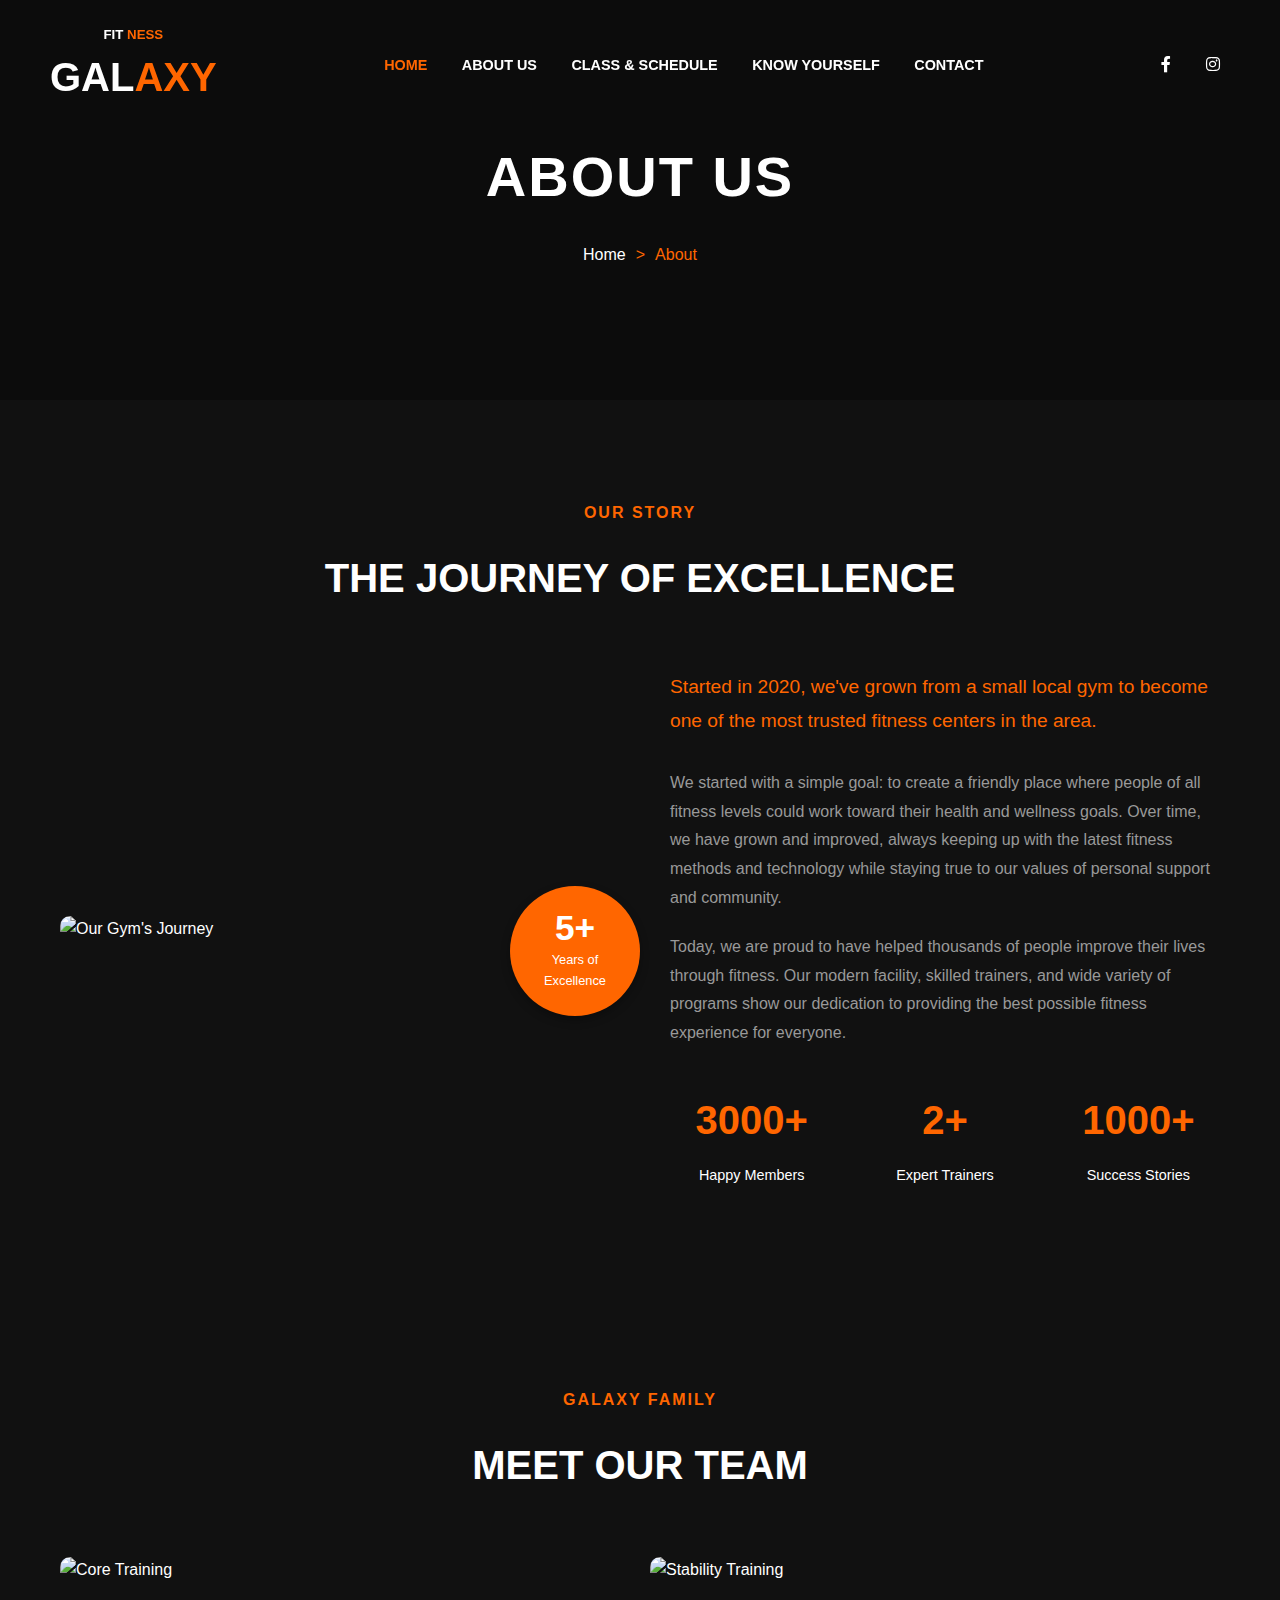
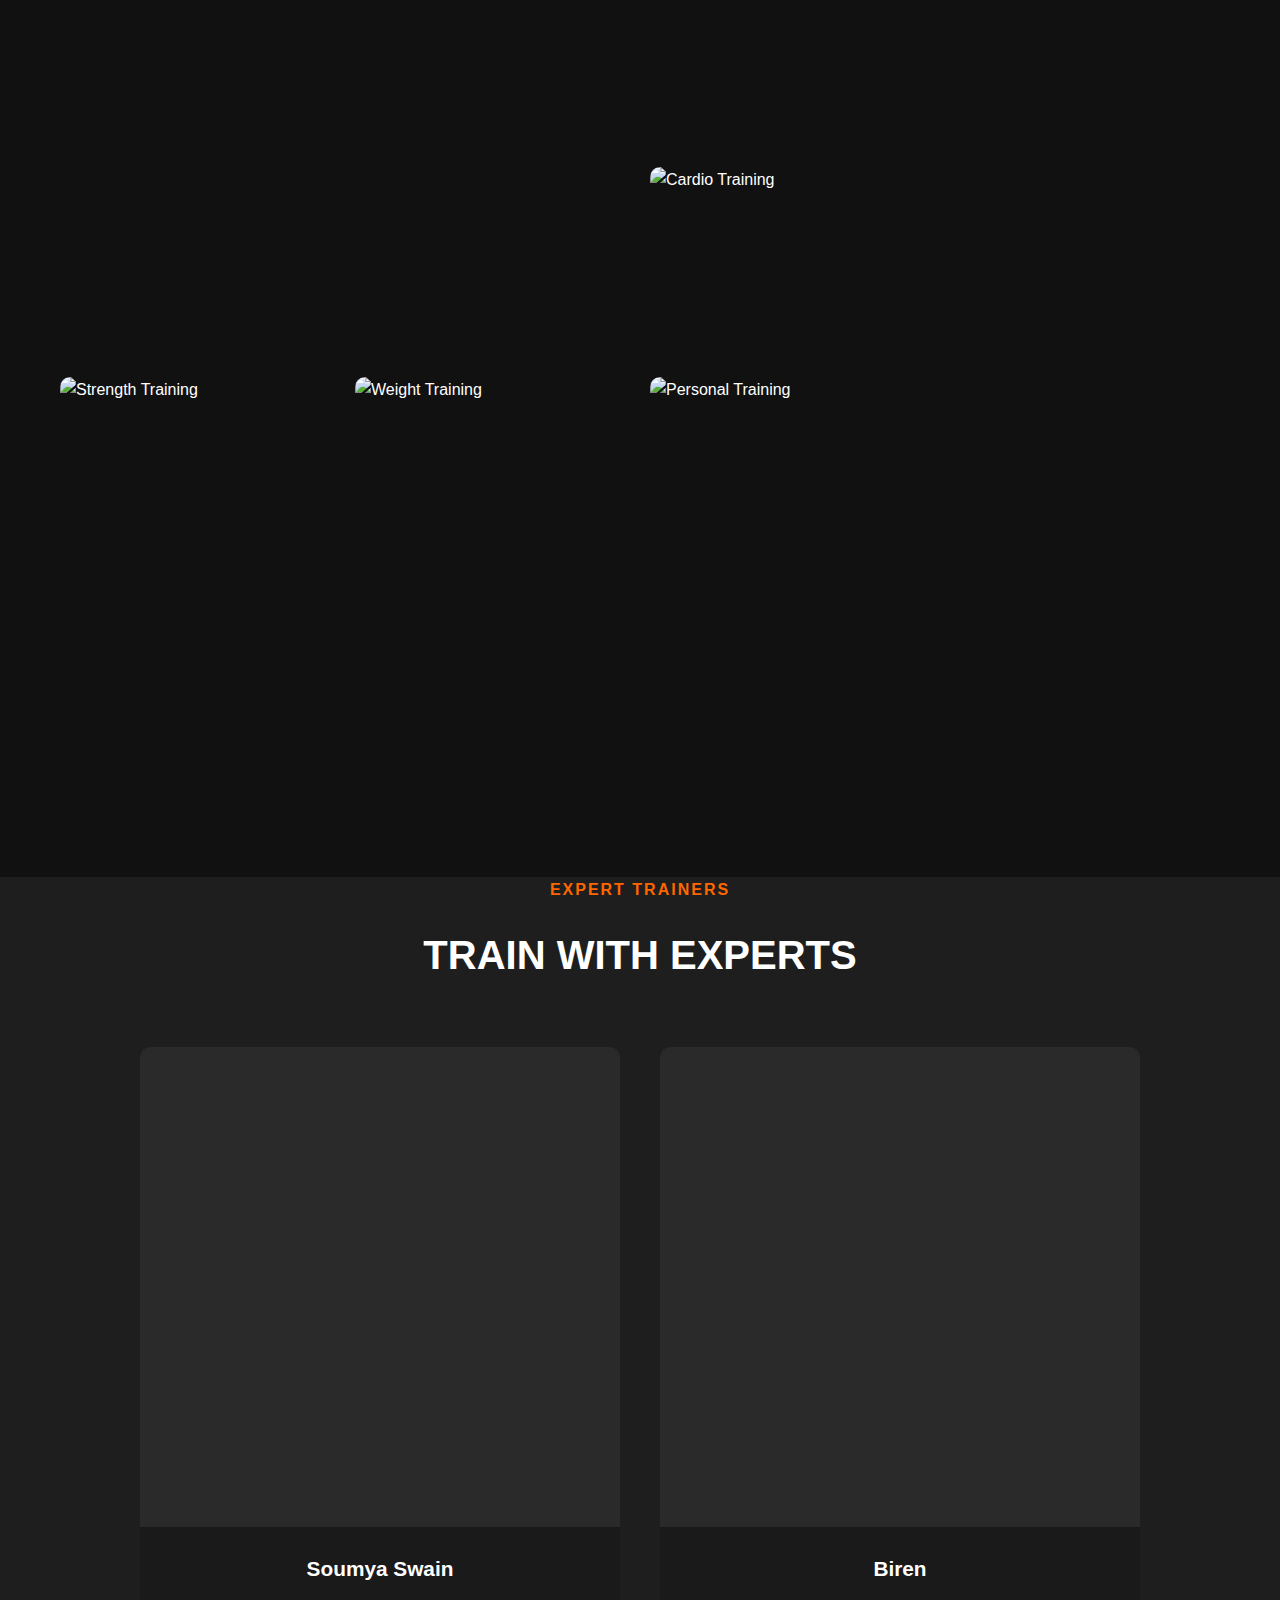
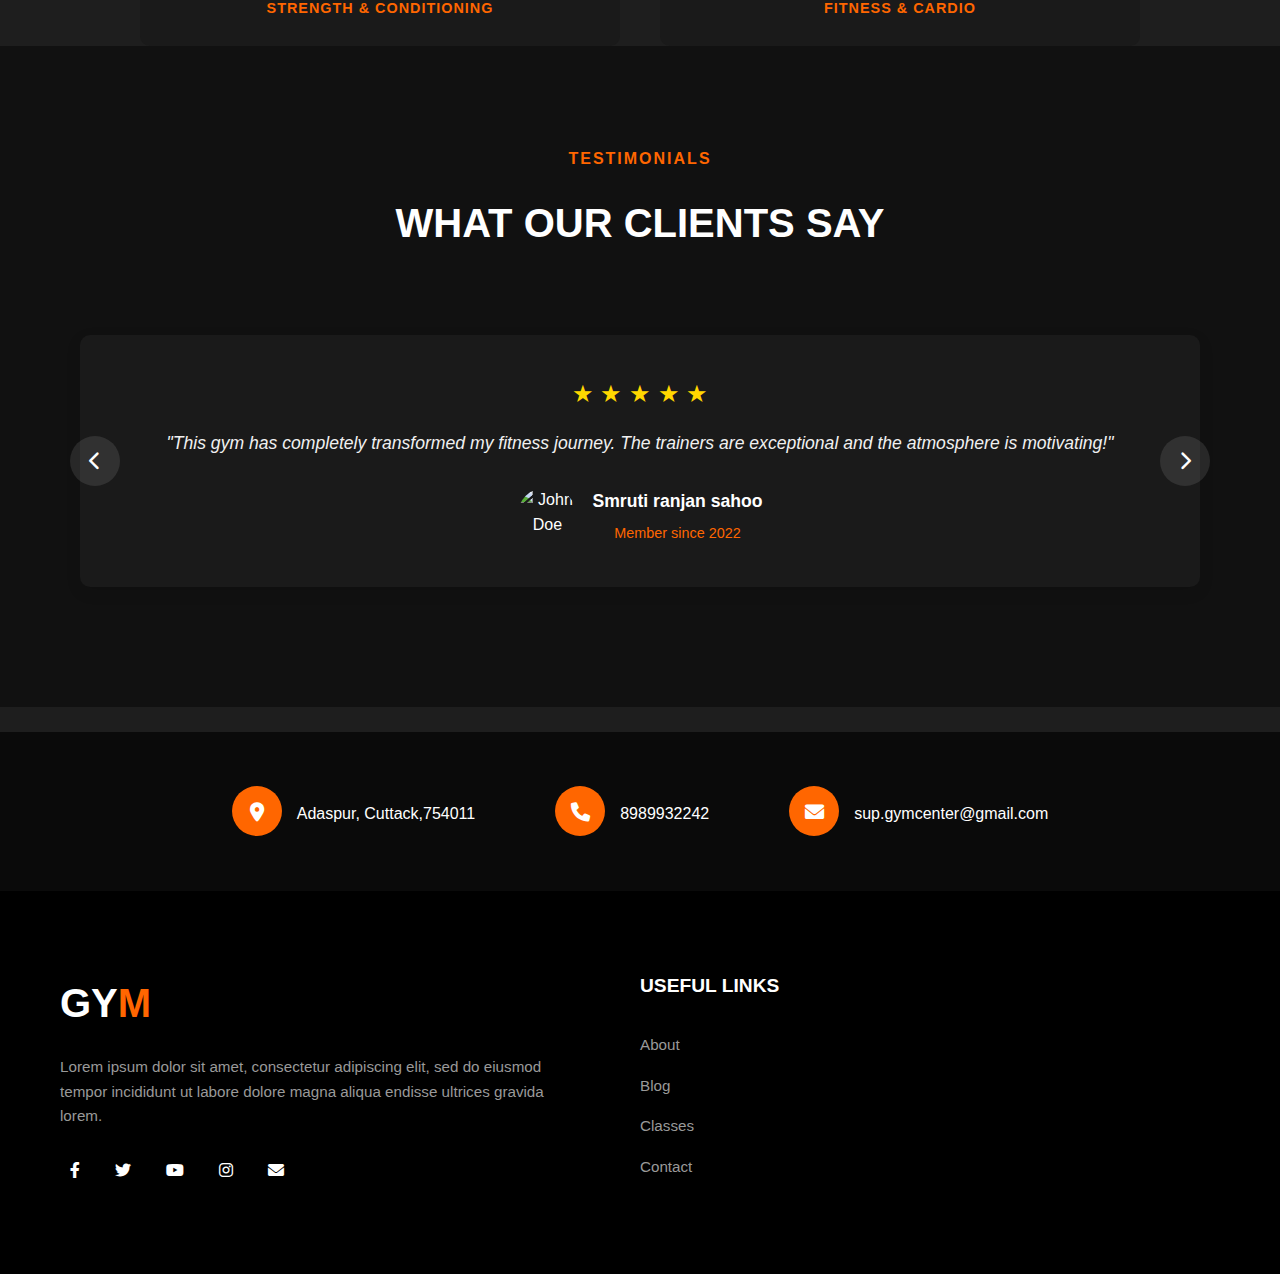
==== commit 04333e3d: "Update about.html" ====
--- a/about.html
+++ b/about.html
@@ -72,15 +72,11 @@
                     <p class="highlight">Started in 2020, we've grown from a small local gym to become one of the most
                         trusted fitness centers in the area.</p>
 
-                    <p>Our journey began with a simple mission: to create a welcoming space where people of all fitness
-                        levels could achieve their health and wellness goals. Over the years, we've continuously
-                        evolved, incorporating the latest fitness technologies and methodologies while maintaining our
-                        core values of personal attention and community support.</p>
-
-                    <p>Today, we're proud to have helped thousands of members transform their lives through fitness. Our
-                        state-of-the-art facility, expert trainers, and diverse range of programs reflect our commitment
-                        to excellence and innovation in the fitness industry.</p>
-
+                    <p>We started with a simple goal: to create a friendly place where people of all fitness levels could work toward their health and wellness goals. Over time, we have grown and improved, always keeping up with the latest fitness methods and technology while staying true to our values of personal support and community.
+                    </p>
+
+                  <p>Today, we are proud to have helped thousands of people improve their lives through fitness. Our modern facility, skilled trainers, and wide variety of programs show our dedication to providing the best possible fitness experience for everyone.</p>
+                    
                     <div class="achievements">
                         <div class="achievement-item">
                             <span class="number">3000+</span>
@@ -239,8 +235,8 @@
                             <div class="testimonial-author">
                                 <img src="./images/avatar.avif" alt="John Doe" class="author-img">
                                 <div class="author-info">
-                                    <h4>John Doe</h4>
-                                    <span>Member since 2020</span>
+                                    <h4>Smruti ranjan sahoo</h4>
+                                    <span>Member since 2022</span>
                                 </div>
                             </div>
                         </div>
@@ -259,7 +255,7 @@
                             <div class="testimonial-author">
                                 <img src="./images/avatar.avif" alt="Jane Smith" class="author-img">
                                 <div class="author-info">
-                                    <h4>Jane Smith</h4>
+                                    <h4>Soumya ranjan mohapatra</h4>
                                     <span>Member since 2019</span>
                                 </div>
                             </div>
@@ -279,7 +275,7 @@
                             <div class="testimonial-author">
                                 <img src="./images/avatar.avif" alt="Mike Johnson" class="author-img">
                                 <div class="author-info">
-                                    <h4>Mike Johnson</h4>
+                                    <h4>Mohan majhi</h4>
                                     <span>Member since 2021</span>
                                 </div>
                             </div>
@@ -303,4 +299,4 @@
     <script src="script.js"></script>
 </body>
 
-</html>+</html>
